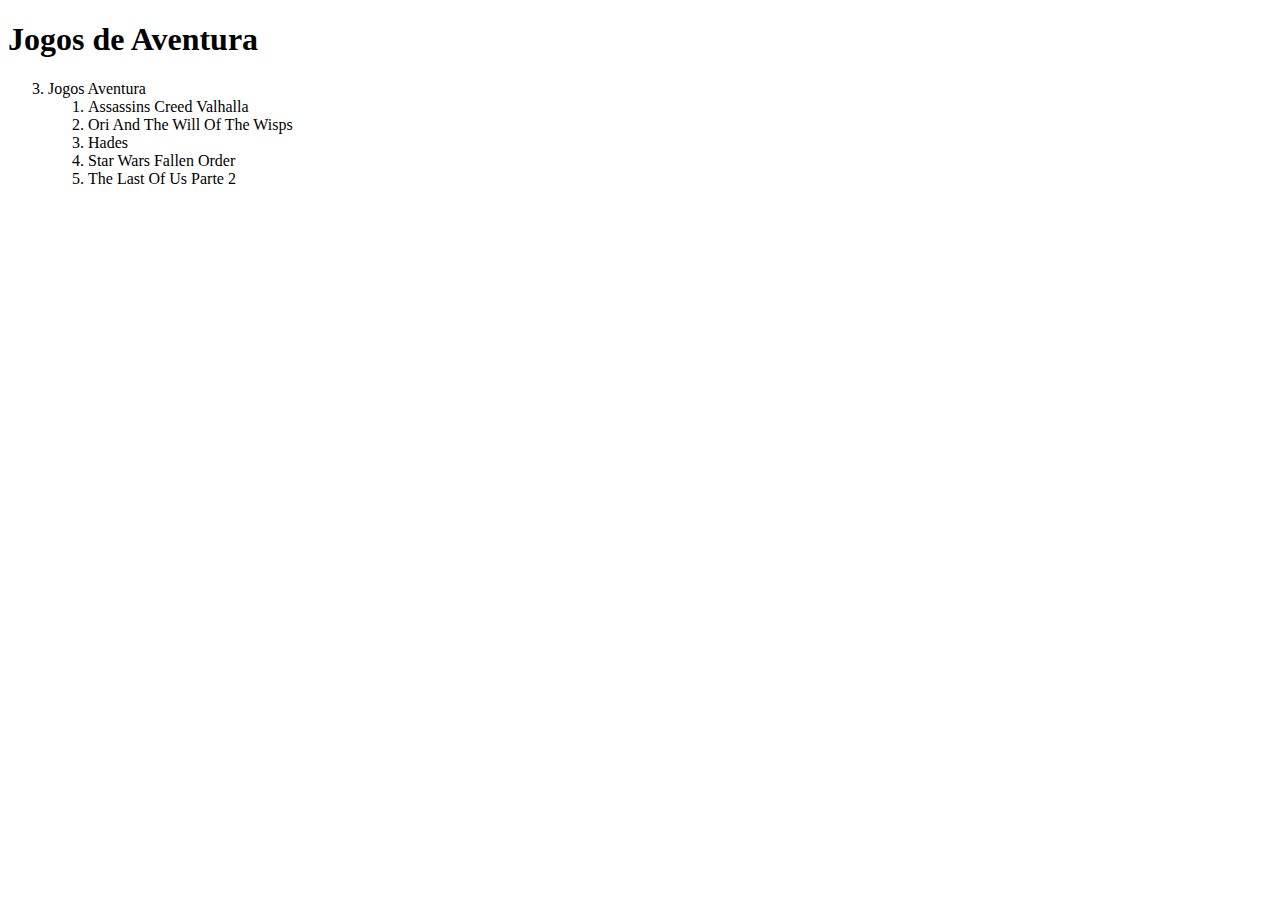
==== Aventura.html @ 578b2579 "1303" ====
<!DOCTYPE html>
<html lang="en">
<head>
    <meta charset="UTF-8">
    <meta name="viewport" content="width=device-width, initial-scale=1.0">
    <title>Document</title>
</head>
<body>
    <h1> Jogos de Aventura</h1>
    
    
    <!--
    <img src="NEWTON1.jpg" alt="logo do newton">
    -->
    
    <ol start="3">
        <li>Jogos Aventura</li>
        <ol>
            <li>Assassins Creed Valhalla</li>
            <li>Ori And The Will Of The Wisps</li>
            <li>Hades</li>
            <li>Star Wars Fallen Order</li>
            <li>The Last Of Us Parte 2</li>

        </ol>
    </ol>
    
</body>
</html>
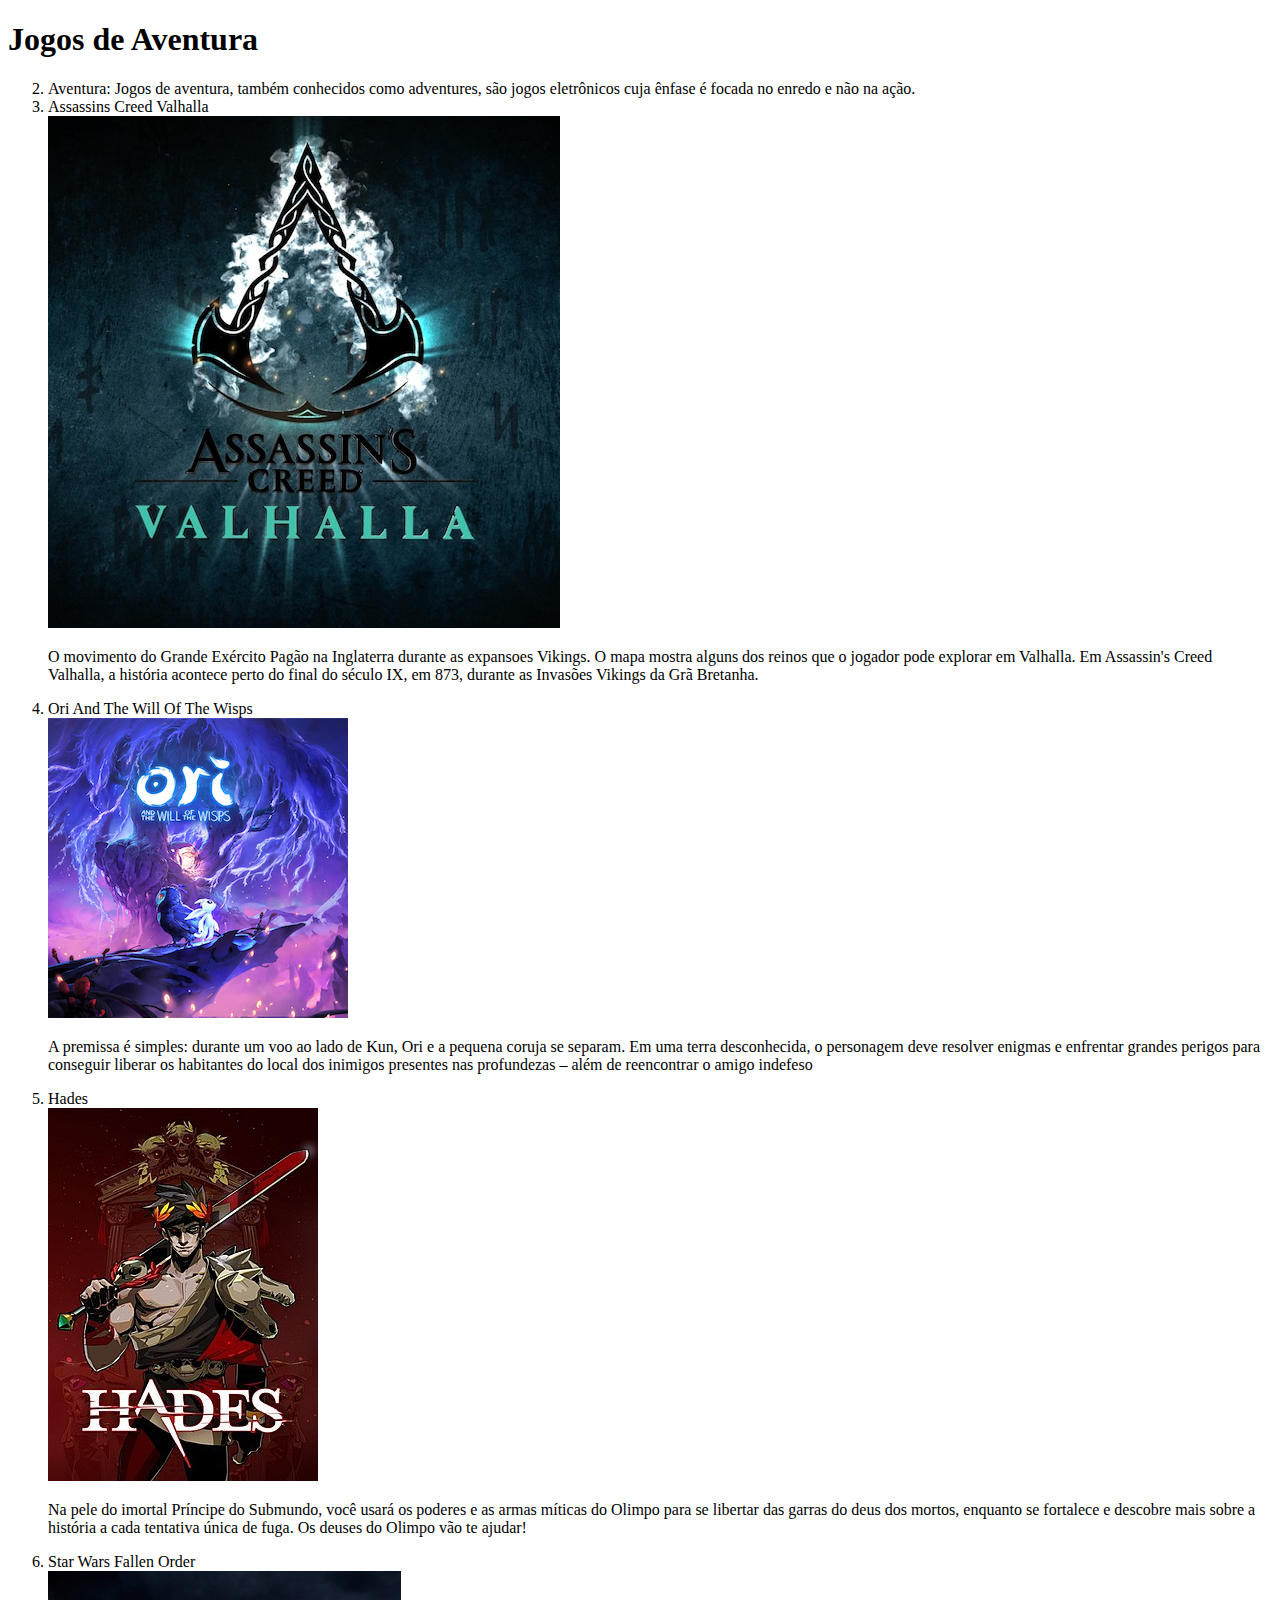
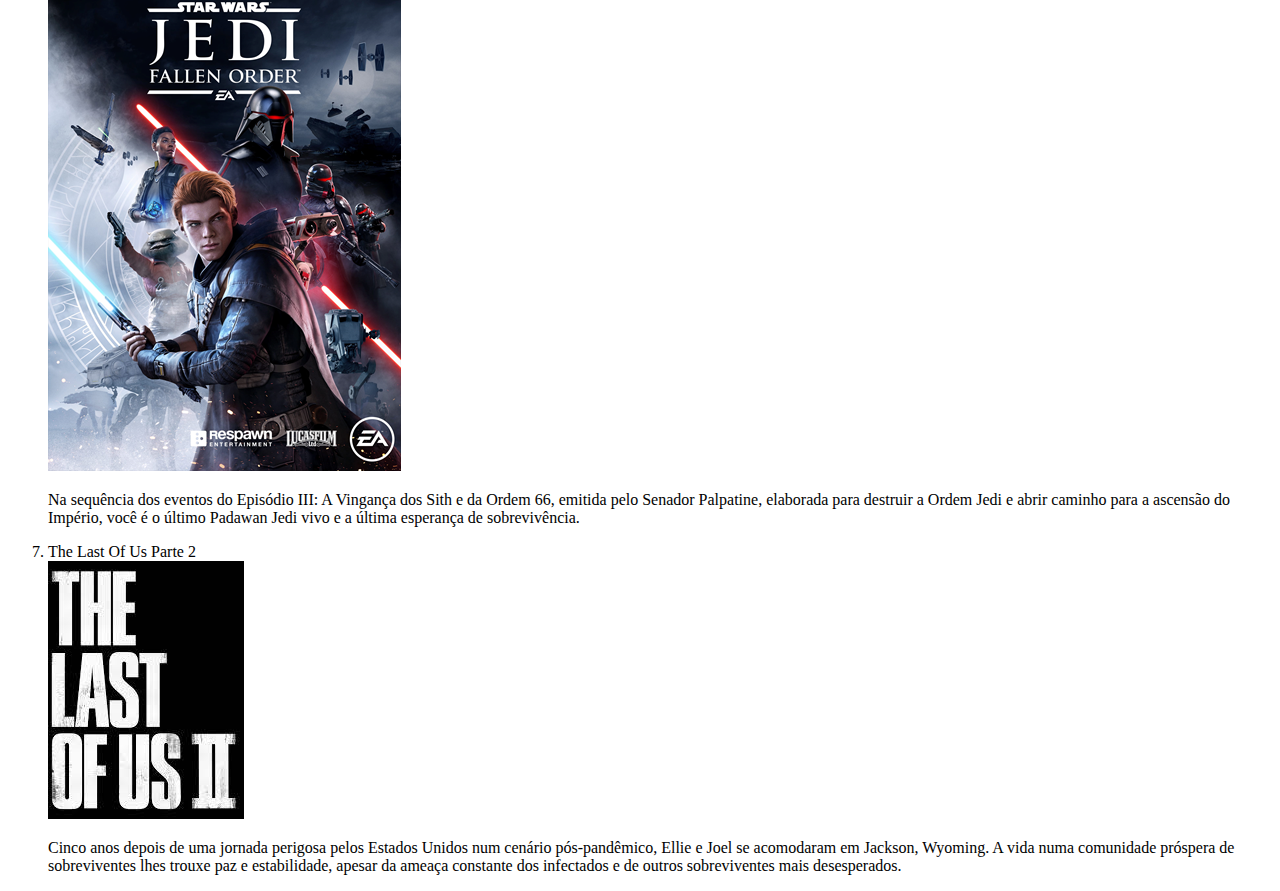
==== commit 49456c19: "2103" ====
--- a/Aventura.html
+++ b/Aventura.html
@@ -13,14 +13,30 @@
     <img src="NEWTON1.jpg" alt="logo do newton">
     -->
     
-    <ol start="3">
-        <li>Jogos Aventura</li>
-        <ol>
+    <ol start="2">
+        <li>Aventura: Jogos de aventura, também conhecidos como adventures, são jogos eletrônicos cuja ênfase é focada no enredo e não na ação.</li>
             <li>Assassins Creed Valhalla</li>
+            <img src="valhalla.png" alt="logo do valhalla">
+            <p>O movimento do Grande Exército Pagão na Inglaterra durante as expansoes Vikings. O mapa mostra alguns dos reinos que o jogador pode explorar em Valhalla. 
+                Em Assassin's Creed Valhalla, a história acontece perto do final do século IX, em 873, durante as Invasões Vikings da Grã Bretanha.</p>
             <li>Ori And The Will Of The Wisps</li>
+            <img src="ori.png" alt="logo do ori">
+            <p>A premissa é simples: durante um voo ao lado de Kun, Ori e a pequena coruja se separam. 
+                Em uma terra desconhecida, o personagem deve resolver enigmas e enfrentar grandes perigos para conseguir liberar os habitantes do local dos inimigos presentes nas profundezas – além de reencontrar o amigo indefeso</p>
+
             <li>Hades</li>
+            <img src="hades.png" alt="logo do hades">
+            <p> Na pele do imortal Príncipe do Submundo, você usará os poderes e as armas míticas do Olimpo para se libertar das garras do deus dos mortos, 
+                enquanto se fortalece e descobre mais sobre a história a cada tentativa única de fuga. Os deuses do Olimpo vão te ajudar!</p>
             <li>Star Wars Fallen Order</li>
+            <img src="jide.png" alt="logo do jide">
+            <p>Na sequência dos eventos do Episódio III: A Vingança dos Sith e da Ordem 66, emitida pelo Senador Palpatine, 
+                elaborada para destruir a Ordem Jedi e abrir caminho para a ascensão do Império, você é o último Padawan Jedi vivo e a última esperança de sobrevivência.</p>
             <li>The Last Of Us Parte 2</li>
+            <img src="last.png" alt="logo do last">
+            <p>Cinco anos depois de uma jornada perigosa pelos Estados Unidos num cenário pós-pandêmico, 
+                Ellie e Joel se acomodaram em Jackson, Wyoming. A vida numa comunidade próspera de sobreviventes lhes trouxe paz e estabilidade, 
+                apesar da ameaça constante dos infectados e de outros sobreviventes mais desesperados.</p>
 
         </ol>
     </ol>
